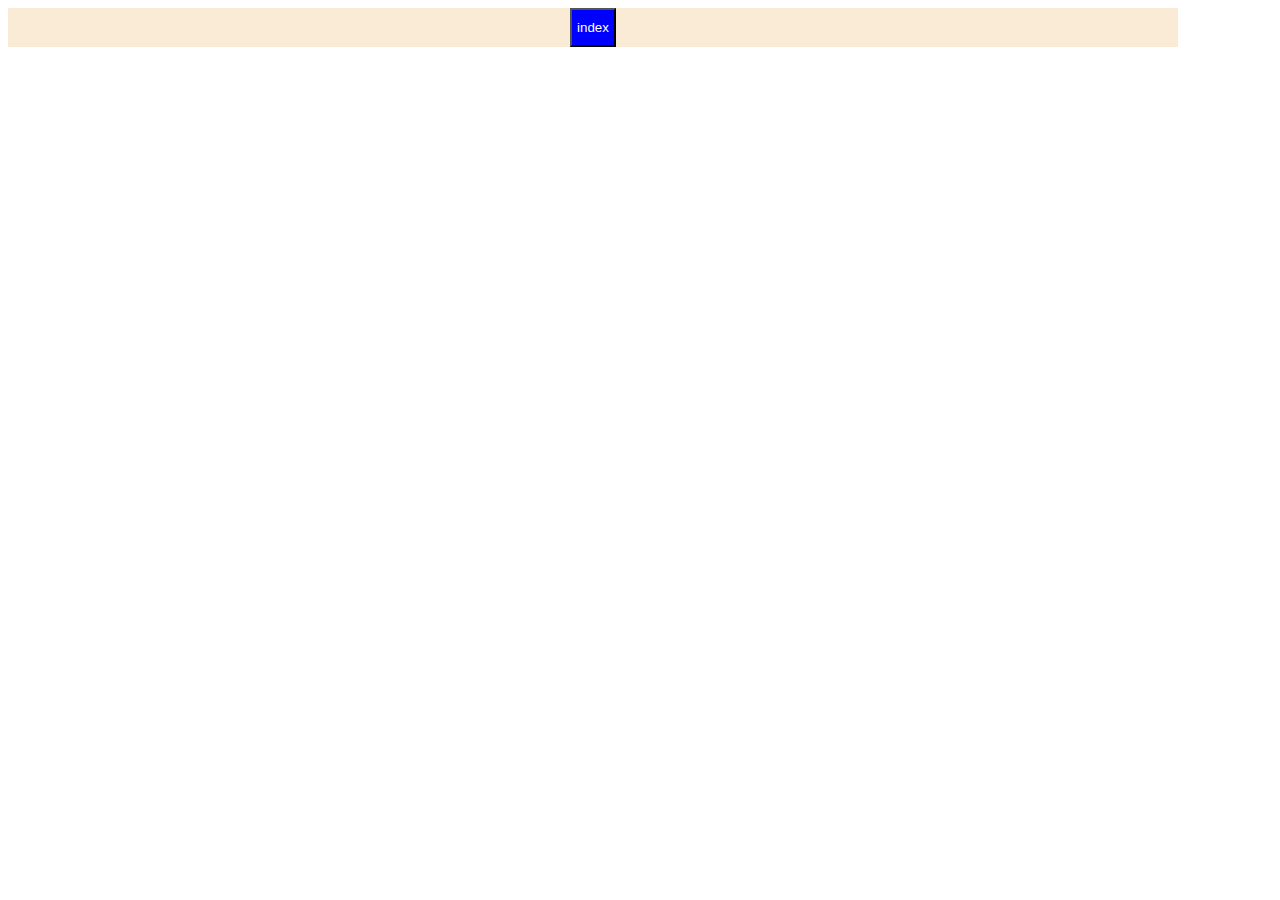
==== timecomponent.html @ 438fb7aa "setting" ====
<!DOCTYPE html>
<html lang="en">
<head>
    <meta charset="UTF-8">
    <meta name="viewport" content="width=device-width, initial-scale=1.0">
    <link rel="stylesheet" href="./css/timecomponent.min.css">
    <title>Timecomponent</title>
</head>
<body>
    <header class="time-header" style="width: 1170px;
    max-width: 100vw;
    background-color: antiquewhite;">
        <div class="timebtn" style="display: flex;
        justify-content: center;">
            <button class="btn-nav" style="padding: 10px 5px;
            background-color: blue;"><a style="text-decoration: none;
                list-style: none;" href="./index.html"><span class="time-title" style="color: #ffff;">index</span></a></button>
        </div>
    </header>
</body>
</html>
---- css/timecomponent.min.css ----
/*# sourceMappingURL=timecomponent.min.css.map */
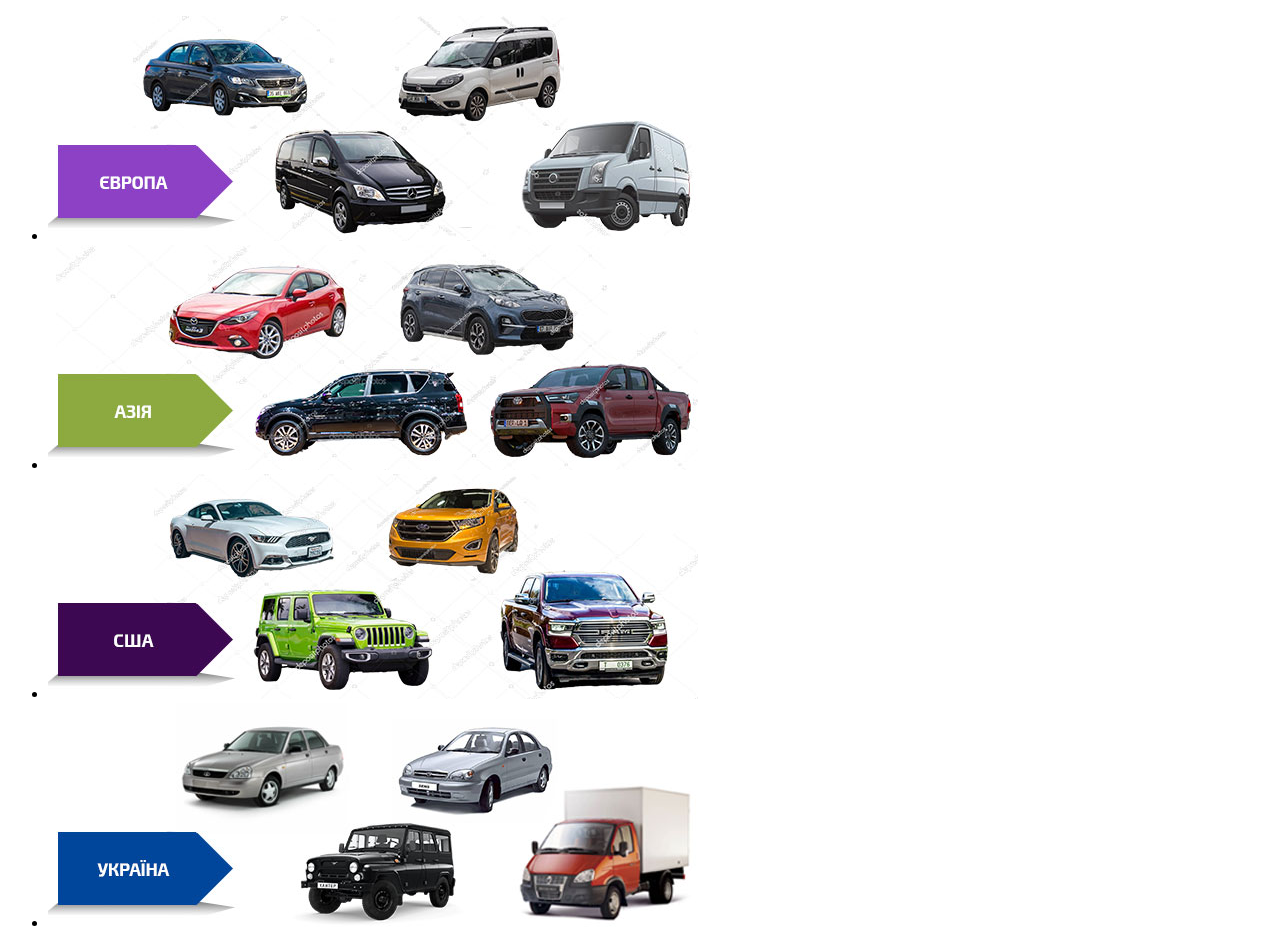
==== commit 3afd7c2a: "commit" ====
--- a/timecomponent.html
+++ b/timecomponent.html
@@ -3,19 +3,21 @@
 <head>
     <meta charset="UTF-8">
     <meta name="viewport" content="width=device-width, initial-scale=1.0">
-    <link rel="stylesheet" href="./css/timecomponent.min.css">
-    <title>Timecomponent</title>
+    <title>Document</title>
 </head>
 <body>
-    <header class="time-header" style="width: 1170px;
-    max-width: 100vw;
-    background-color: antiquewhite;">
-        <div class="timebtn" style="display: flex;
-        justify-content: center;">
-            <button class="btn-nav" style="padding: 10px 5px;
-            background-color: blue;"><a style="text-decoration: none;
-                list-style: none;" href="./index.html"><span class="time-title" style="color: #ffff;">index</span></a></button>
-        </div>
+    <header class="header">
+        <a href="./index.html"></a>
     </header>
+    <main>
+        <ul>
+            <li><a href=""><img src="./img/euro_ua_650x225.jpg" alt=""></a></li>
+            <li><a href=""><img src="./img/asia_ua650x225.jpg" alt=""></a></li>
+            <li><a href=""><img src="./img/usa_ua_c1_650x225_.jpg" alt=""></a></li>
+            <li><a href=""><img src="./img/ukraine_ua_650x225.jpg" alt=""></a></li>
+        </ul>
+
+    </main>
+    
 </body>
 </html>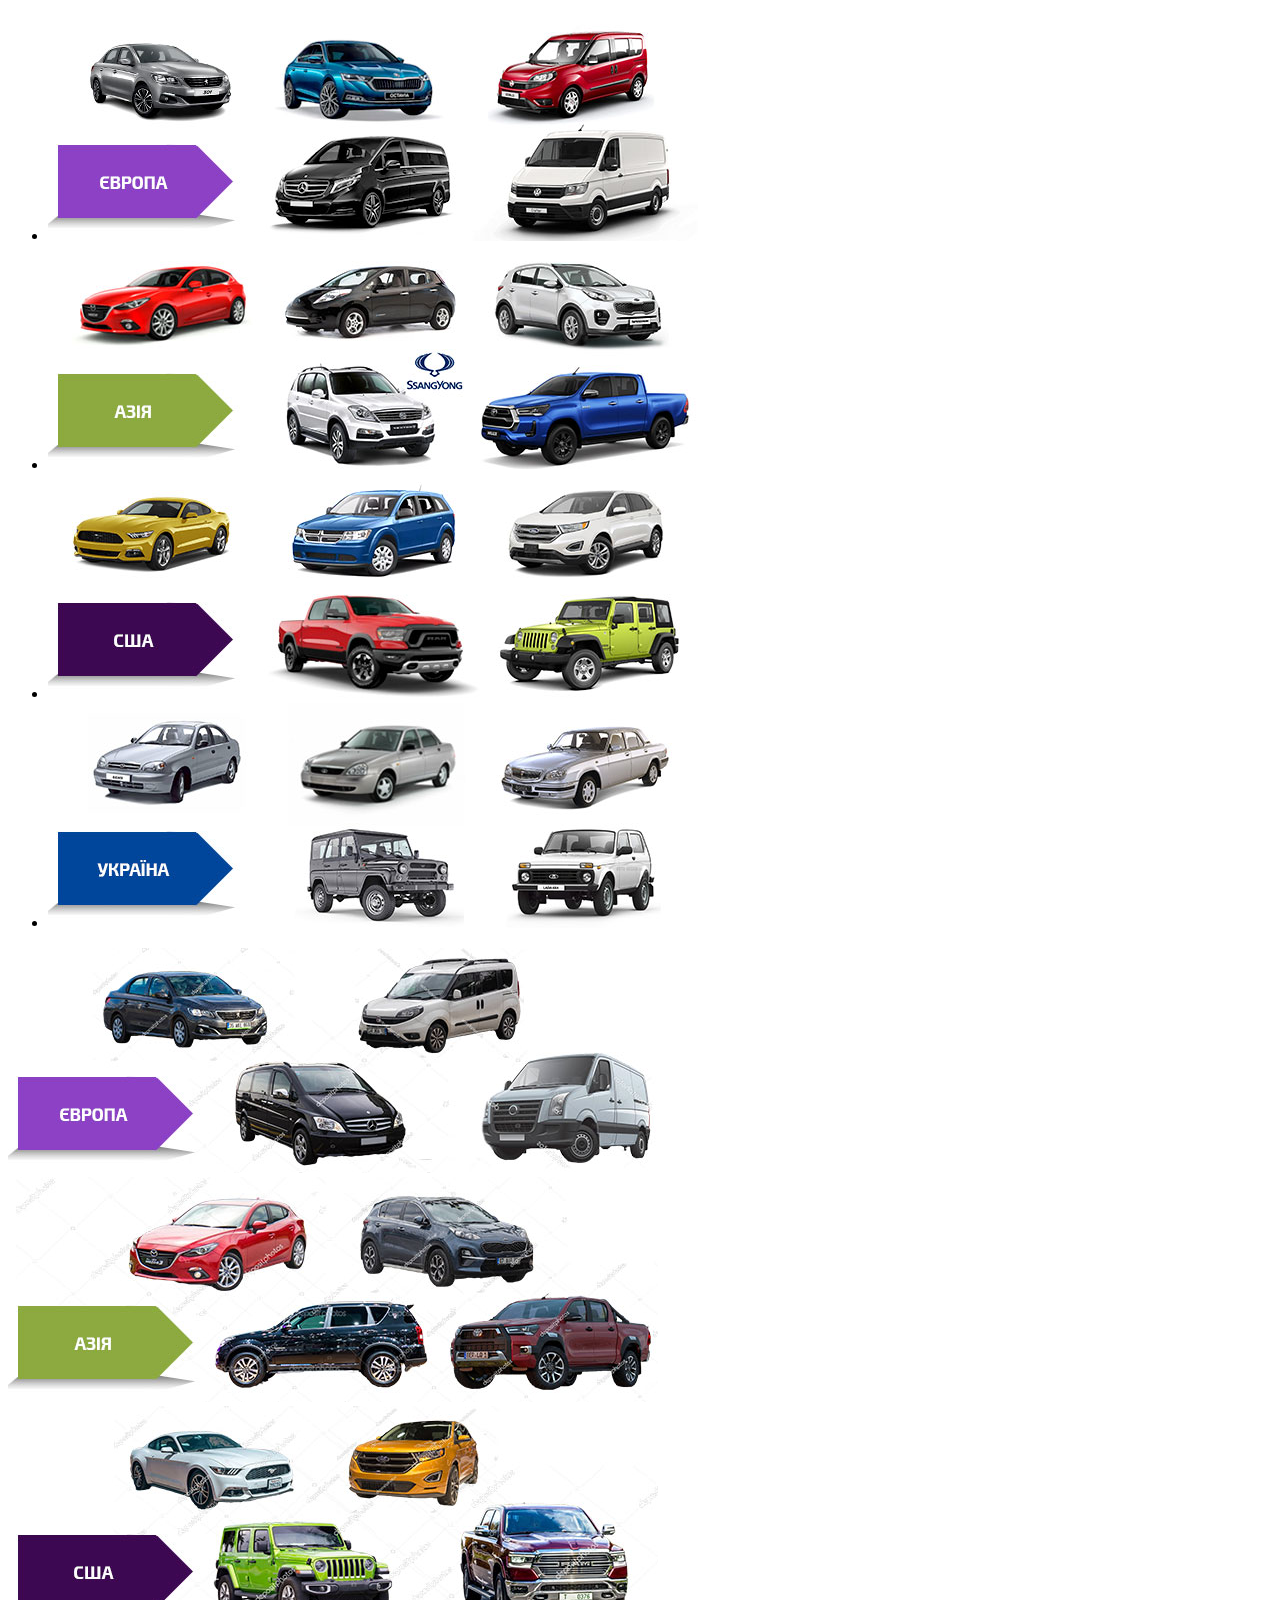
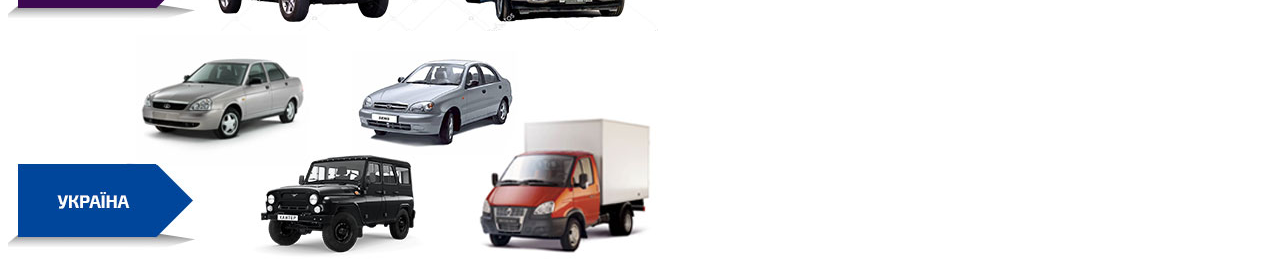
==== commit af358e18: "next commit" ====
--- a/timecomponent.html
+++ b/timecomponent.html
@@ -11,13 +11,27 @@
     </header>
     <main>
         <ul>
-            <li><a href=""><img src="./img/euro_ua_650x225.jpg" alt=""></a></li>
-            <li><a href=""><img src="./img/asia_ua650x225.jpg" alt=""></a></li>
-            <li><a href=""><img src="./img/usa_ua_c1_650x225_.jpg" alt=""></a></li>
-            <li><a href=""><img src="./img/ukraine_ua_650x225.jpg" alt=""></a></li>
+            <li><a href=""><img src="./imgauto/europe-650x225s2.jpg" alt=""></a></li>
+            <li><a href=""><img src="./imgauto/asia650x225s2.jpg" alt=""></a></li>
+            <li><a href=""><img src="./imgauto/usa-650x225s22.jpg" alt=""></a></li>
+            <li><a href=""><img src="./imgauto/ukraine-650x225s2.jpg" alt=""></a></li>
         </ul>
 
-    </main>
-    
+        
+
+        <img style="margin: 0;" src="https://romannorish.github.io/omega_page_work/img/euro_ua_650x225.jpg" alt="">
+        <img style="margin: 0;" src="https://romannorish.github.io/omega_page_work/img/asia_ua650x225.jpg" alt="">
+        <img style="margin: 0;" src="https://romannorish.github.io/omega_page_work/img/usa_ua_c1_650x225_.jpg" alt="">
+        <img style="margin: 0;" src="https://romannorish.github.io/omega_page_work/img/ukraine_ua_650x225.jpg" alt="">
+
+     
+        
+</main>
+
+
+
+
+        
+   
 </body>
 </html>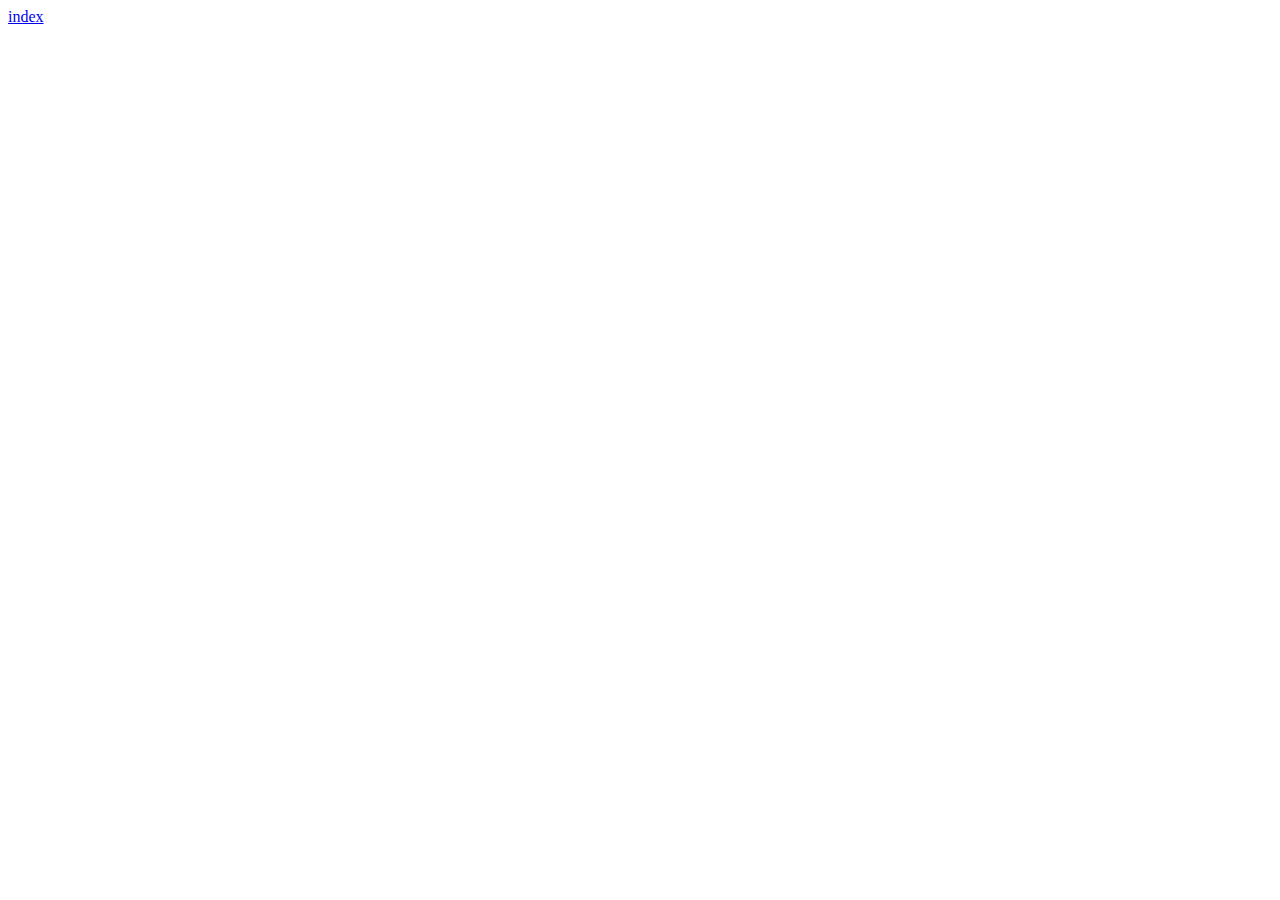
==== commit e2c74022: "servises" ====
--- a/timecomponent.html
+++ b/timecomponent.html
@@ -7,31 +7,14 @@
 </head>
 <body>
     <header class="header">
-        <a href="./index.html"></a>
+        <a href="./index.html">index</a>
     </header>
-    <main>
-        <ul>
-            <li><a href=""><img src="./imgauto/europe-650x225s2.jpg" alt=""></a></li>
-            <li><a href=""><img src="./imgauto/asia650x225s2.jpg" alt=""></a></li>
-            <li><a href=""><img src="./imgauto/usa-650x225s22.jpg" alt=""></a></li>
-            <li><a href=""><img src="./imgauto/ukraine-650x225s2.jpg" alt=""></a></li>
-        </ul>
+    <main>  
+       
+      
+    </main> 
+<footer>
 
-        
-
-        <img style="margin: 0;" src="https://romannorish.github.io/omega_page_work/img/euro_ua_650x225.jpg" alt="">
-        <img style="margin: 0;" src="https://romannorish.github.io/omega_page_work/img/asia_ua650x225.jpg" alt="">
-        <img style="margin: 0;" src="https://romannorish.github.io/omega_page_work/img/usa_ua_c1_650x225_.jpg" alt="">
-        <img style="margin: 0;" src="https://romannorish.github.io/omega_page_work/img/ukraine_ua_650x225.jpg" alt="">
-
-     
-        
-</main>
-
-
-
-
-        
-   
+</footer>
 </body>
 </html>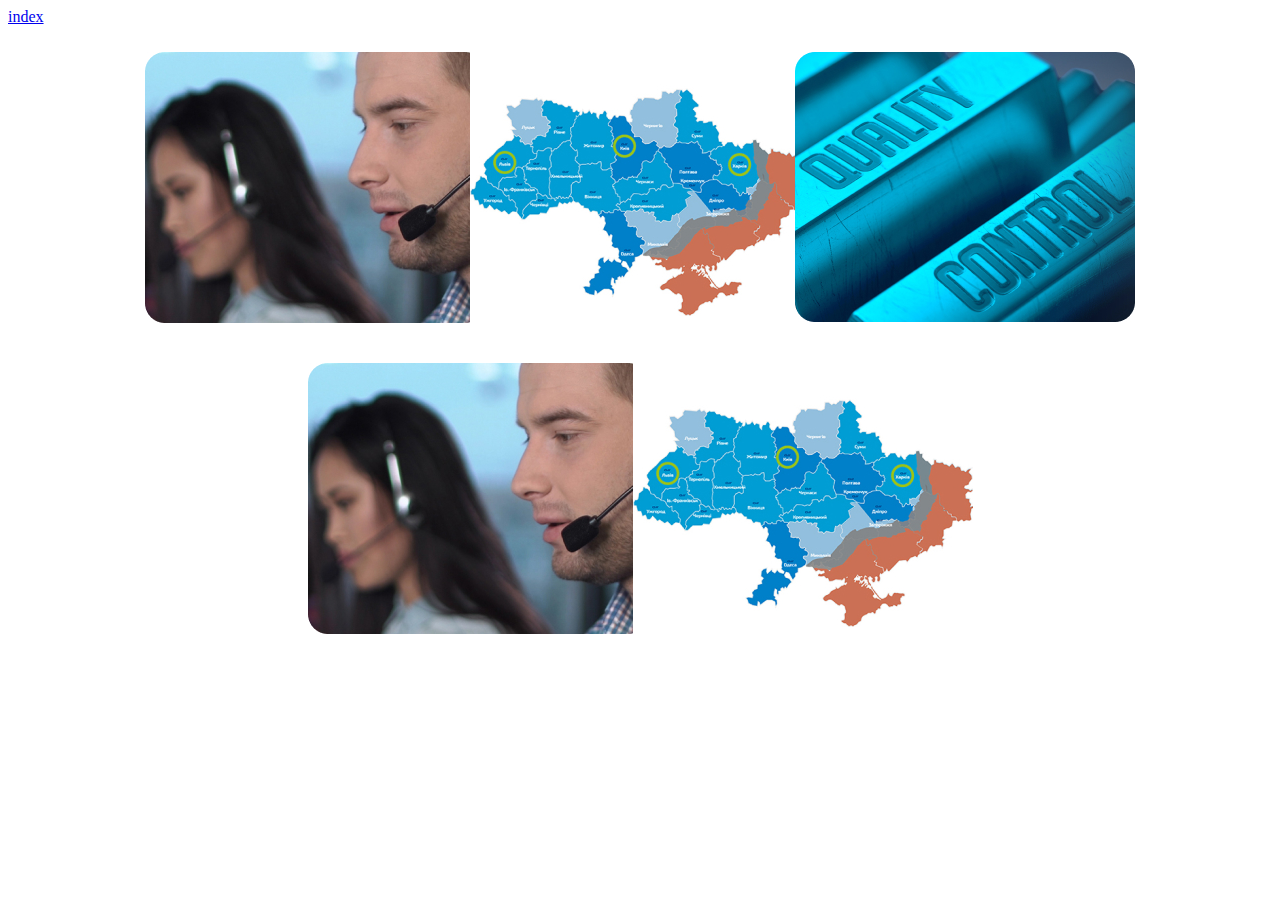
==== commit 9028d074: "comit next" ====
--- a/timecomponent.html
+++ b/timecomponent.html
@@ -3,6 +3,7 @@
 <head>
     <meta charset="UTF-8">
     <meta name="viewport" content="width=device-width, initial-scale=1.0">
+    <link rel="stylesheet" href="./css/timecomponent.min.css">
     <title>Document</title>
 </head>
 <body>
@@ -10,8 +11,53 @@
         <a href="./index.html">index</a>
     </header>
     <main>  
-       
-      
+        <div class="fluids__container">
+            <ul class="fluids__list">
+              <li class="fluids__item">
+                <a class="fluids__link" href="">
+                  <div class="fluids__img__box">
+                    <img src="./img/image_10.jpg" alt="pidbir">
+                  </div>
+                </a>
+              </li>
+              <li class="fluids__item">
+                <a class="fluids__link" href="">
+                  <div class="fluids__img__box">
+                    <img src="./img/image_11.jpg" alt="dostavka">
+                  </div>
+                </a>
+              </li>
+              <li class="fluids__item">
+                <a class="fluids__link" href="">
+                  <div class="fluids__img__box">
+                    <img src="./img/image_12.jpg" alt="waranty">
+                  </div>
+                </a>
+              </li>
+            </ul> 
+          </div>
+          <style>.fluids__container{width:1199px;max-width:100%}.fluids__list{padding:0;display:-webkit-box;display:-ms-flexbox;display:flex;-webkit-box-pack:center;-ms-flex-pack:center;justify-content:center}@media screen and (max-width: 520px){.fluids__list{display:block;max-width:100vw}}.fluids__item{list-style:none;width:310px;height:auto;margin-left:15px}@media screen and (max-width: 520px){.fluids__item{margin-left:0;display:block;-webkit-box-pack:center;-ms-flex-pack:center;justify-content:center;margin-left:auto;margin-right:auto;max-width:100%}}.fluids__img__box{max-width:100%;padding:10px}.fluids__text__box,.fluids__img__box{padding:10px}.fluids__text__box:hover,.fluids__text__box:focus,.fluids__img__box:hover,.fluids__img__box:focus{-webkit-transform:scale(1.03);transform:scale(1.03);-webkit-transition:all .3s ease;transition:all .3s ease}.fluids__title__box{text-align:center;color:#002f87}.fluids__text{text-align:center;margin-top:10px;color:#000;font-size:8px}.fluids__link{text-decoration:none}/*# sourceMappingURL=timecomponent.min.css.map */</style>
+
+          <div class="oils__container">
+            <ul class="oils__list">
+              <li class="oils__item">
+                <a class="oils__link" href="">
+                  <div class="oils__img__box">
+                    <img src="./img/image_10.jpg" alt="pidbir">
+                  </div>
+                </a>
+              </li>
+              <li class="oils__item">
+                <a class="oils__link" href="">
+                  <div class="oils__img__box">
+                    <img src="./img/image_11.jpg" alt="dostavka">
+                  </div>
+                </a>
+              </li>
+            </ul> 
+          </div>
+          <style>.oils__container{width:1199px;max-width:100%}.oils__list{padding:0;display:-webkit-box;display:-ms-flexbox;display:flex;-webkit-box-pack:center;-ms-flex-pack:center;justify-content:center}@media screen and (max-width: 520px){.oils__list{display:block;max-width:100vw}}.oils__item{list-style:none;width:310px;height:auto;margin-left:15px}@media screen and (max-width: 520px){.oils__item{margin-left:0;display:block;-webkit-box-pack:center;-ms-flex-pack:center;justify-content:center;margin-left:auto;margin-right:auto;max-width:100%}}.oils__img__box{max-width:100%;padding:10px}.oils__text__box,.oils__img__box{padding:10px}.oils__text__box:hover,.oils__text__box:focus,.oils__img__box:hover,.oils__img__box:focus{-webkit-transform:scale(1.03);transform:scale(1.03);-webkit-transition:all .3s ease;transition:all .3s ease}.oils__title__box{text-align:center;color:#002f87}.oils__text{text-align:center;margin-top:10px;color:#000;font-size:8px}.oils__link{text-decoration:none}/*# sourceMappingURL=timecomponent.min.css.map */</style>
+          
     </main> 
 <footer>
 
--- a/css/timecomponent.min.css
+++ b/css/timecomponent.min.css
@@ -0,0 +1 @@
+.fluids__container{width:1199px;max-width:100%}.fluids__list{padding:0;display:-webkit-box;display:-ms-flexbox;display:flex;-webkit-box-pack:center;-ms-flex-pack:center;justify-content:center}@media screen and (max-width: 520px){.fluids__list{display:block;max-width:100vw}}.fluids__item{list-style:none;width:310px;height:auto;margin-left:15px}@media screen and (max-width: 520px){.fluids__item{margin-left:0;display:block;-webkit-box-pack:center;-ms-flex-pack:center;justify-content:center;margin-left:auto;margin-right:auto;max-width:100%}}.fluids__img__box{max-width:100%;padding:10px}.fluids__text__box,.fluids__img__box{padding:10px}.fluids__text__box:hover,.fluids__text__box:focus,.fluids__img__box:hover,.fluids__img__box:focus{-webkit-transform:scale(1.03);transform:scale(1.03);-webkit-transition:all .3s ease;transition:all .3s ease}.fluids__title__box{text-align:center;color:#002f87}.fluids__text{text-align:center;margin-top:10px;color:#000;font-size:8px}.fluids__link{text-decoration:none}.oils__container{width:1199px;max-width:100%}.oils__list{padding:0;display:-webkit-box;display:-ms-flexbox;display:flex;-webkit-box-pack:center;-ms-flex-pack:center;justify-content:center}@media screen and (max-width: 520px){.oils__list{display:block;max-width:100vw}}.oils__item{list-style:none;width:310px;height:auto;margin-left:15px}@media screen and (max-width: 520px){.oils__item{margin-left:0;display:block;-webkit-box-pack:center;-ms-flex-pack:center;justify-content:center;margin-left:auto;margin-right:auto;max-width:100%}}.oils__img__box{max-width:100%;padding:10px}.oils__text__box,.oils__img__box{padding:10px}.oils__text__box:hover,.oils__text__box:focus,.oils__img__box:hover,.oils__img__box:focus{-webkit-transform:scale(1.03);transform:scale(1.03);-webkit-transition:all .3s ease;transition:all .3s ease}.oils__title__box{text-align:center;color:#002f87}.oils__text{text-align:center;margin-top:10px;color:#000;font-size:8px}.oils__link{text-decoration:none}/*# sourceMappingURL=timecomponent.min.css.map */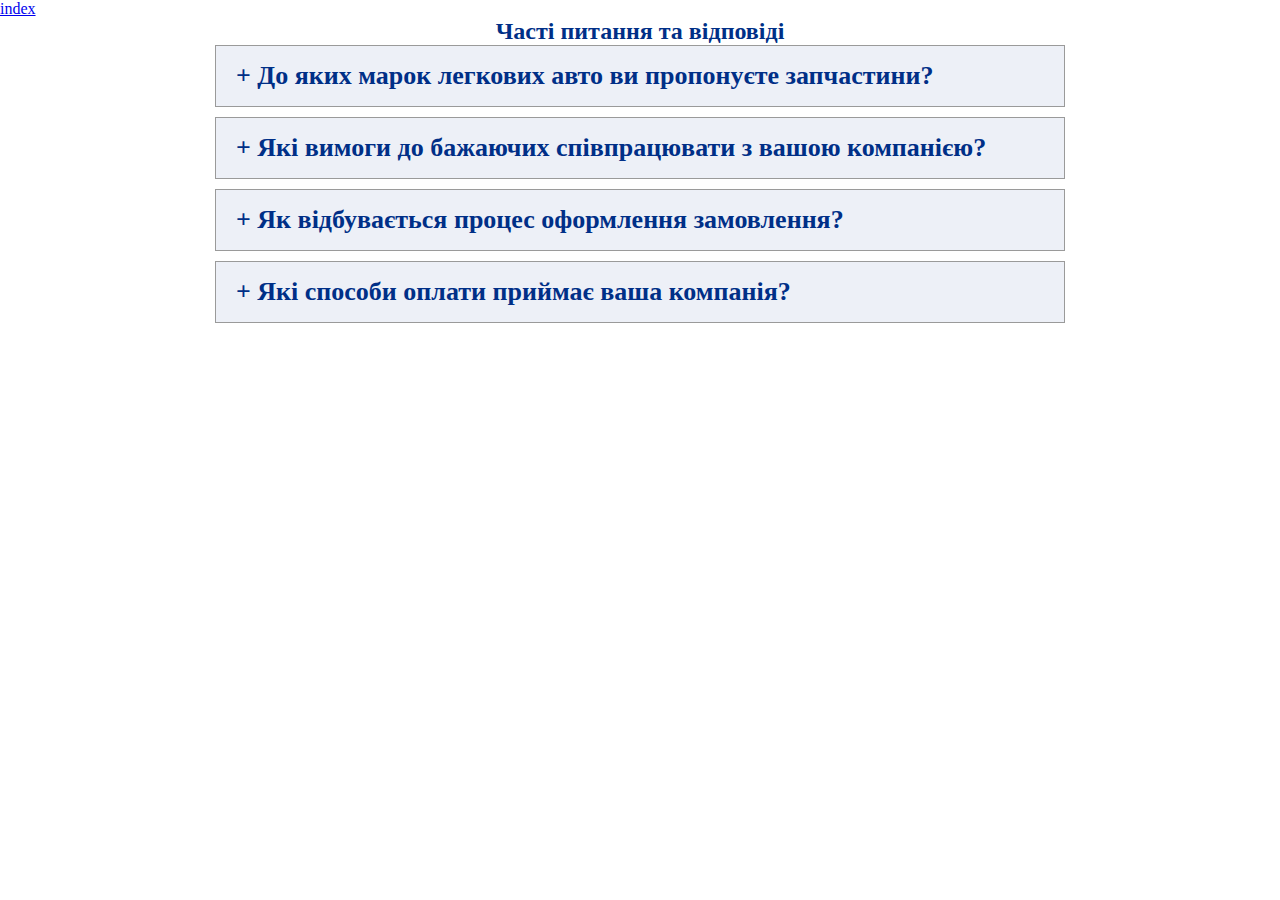
==== commit 49bfbb44: "content" ====
--- a/timecomponent.html
+++ b/timecomponent.html
@@ -11,53 +11,193 @@
         <a href="./index.html">index</a>
     </header>
     <main>  
-        <div class="fluids__container">
-            <ul class="fluids__list">
-              <li class="fluids__item">
-                <a class="fluids__link" href="">
-                  <div class="fluids__img__box">
-                    <img src="./img/image_10.jpg" alt="pidbir">
-                  </div>
-                </a>
-              </li>
-              <li class="fluids__item">
-                <a class="fluids__link" href="">
-                  <div class="fluids__img__box">
-                    <img src="./img/image_11.jpg" alt="dostavka">
-                  </div>
-                </a>
-              </li>
-              <li class="fluids__item">
-                <a class="fluids__link" href="">
-                  <div class="fluids__img__box">
-                    <img src="./img/image_12.jpg" alt="waranty">
-                  </div>
-                </a>
-              </li>
-            </ul> 
-          </div>
-          <style>.fluids__container{width:1199px;max-width:100%}.fluids__list{padding:0;display:-webkit-box;display:-ms-flexbox;display:flex;-webkit-box-pack:center;-ms-flex-pack:center;justify-content:center}@media screen and (max-width: 520px){.fluids__list{display:block;max-width:100vw}}.fluids__item{list-style:none;width:310px;height:auto;margin-left:15px}@media screen and (max-width: 520px){.fluids__item{margin-left:0;display:block;-webkit-box-pack:center;-ms-flex-pack:center;justify-content:center;margin-left:auto;margin-right:auto;max-width:100%}}.fluids__img__box{max-width:100%;padding:10px}.fluids__text__box,.fluids__img__box{padding:10px}.fluids__text__box:hover,.fluids__text__box:focus,.fluids__img__box:hover,.fluids__img__box:focus{-webkit-transform:scale(1.03);transform:scale(1.03);-webkit-transition:all .3s ease;transition:all .3s ease}.fluids__title__box{text-align:center;color:#002f87}.fluids__text{text-align:center;margin-top:10px;color:#000;font-size:8px}.fluids__link{text-decoration:none}/*# sourceMappingURL=timecomponent.min.css.map */</style>
-
-          <div class="oils__container">
-            <ul class="oils__list">
-              <li class="oils__item">
-                <a class="oils__link" href="">
-                  <div class="oils__img__box">
-                    <img src="./img/image_10.jpg" alt="pidbir">
-                  </div>
-                </a>
-              </li>
-              <li class="oils__item">
-                <a class="oils__link" href="">
-                  <div class="oils__img__box">
-                    <img src="./img/image_11.jpg" alt="dostavka">
-                  </div>
-                </a>
-              </li>
-            </ul> 
-          </div>
-          <style>.oils__container{width:1199px;max-width:100%}.oils__list{padding:0;display:-webkit-box;display:-ms-flexbox;display:flex;-webkit-box-pack:center;-ms-flex-pack:center;justify-content:center}@media screen and (max-width: 520px){.oils__list{display:block;max-width:100vw}}.oils__item{list-style:none;width:310px;height:auto;margin-left:15px}@media screen and (max-width: 520px){.oils__item{margin-left:0;display:block;-webkit-box-pack:center;-ms-flex-pack:center;justify-content:center;margin-left:auto;margin-right:auto;max-width:100%}}.oils__img__box{max-width:100%;padding:10px}.oils__text__box,.oils__img__box{padding:10px}.oils__text__box:hover,.oils__text__box:focus,.oils__img__box:hover,.oils__img__box:focus{-webkit-transform:scale(1.03);transform:scale(1.03);-webkit-transition:all .3s ease;transition:all .3s ease}.oils__title__box{text-align:center;color:#002f87}.oils__text{text-align:center;margin-top:10px;color:#000;font-size:8px}.oils__link{text-decoration:none}/*# sourceMappingURL=timecomponent.min.css.map */</style>
+
+      <h2 style="font-size: 24px; text-align: center; color: #002F87;">Часті питання та відповіді</h2>
+
+       <!-- popap -->
+       <div class="content_details">
+        <details class="details">
+          <summary class="summary_ask">До яких марок легкових авто ви пропонуєте запчастини?</summary>
+          <p class="response">Як дилер автозапчастин в Україні, ми маємо максимально широкий асортимент — в каталозі представлені запчастини до всіх популярних марок легкових авто.</p>
+        </details>
+        <details class="details">
+          <summary class="summary_ask">Які вимоги до бажаючих співпрацювати з вашою компанією?</summary>
+          <p class="response">Стати партнером “Омега” можуть авто магазини, СТО, різноманітні авто підприємства. Ми не співпрацюємо з роздрібними покупцями.</p>
+        </details>
+        <details class="details">
+          <summary class="summary_ask">Як відбувається процес оформлення замовлення?</summary>
+          <p class="response">Замовити автозапчастини можна на сайті, в мобільному додатку чи за номерами телефонів, вказаних на сайті.</p>
+        </details>
+        <details class="details">
+          <summary class="summary_ask">Які способи оплати приймає ваша компанія?</summary>
+          <p class="response">Для зручності клієнтів, “Омега” приймає всі можливі варіанти платежів (від готівкових до безготівкових) — ви зможете підібрати найбільш зручний для себе.</p>
+        </details>
+       </div>
+        
+
+        <style>
+          *{
+            margin: 0;
+          }
+          .content_details{
+            max-width: 850px;
+            padding-left: 10px;
+            padding-right: 10px;
+            margin-left: auto;
+            margin-right: auto;
+          }
           
+          details {
+            background-color: #edf0f7;
+            margin-bottom: 10px;
+          }
+          @media (min-width:768px) {
+          details:hover,
+          details:focus{
+            background-color: #d6e2f8;
+          }
+          }
+          
+          
+          details[open] .response{
+            background-color: #ffffff;
+          }
+        .details{
+          max-width: 850px;
+          border: 1px solid rgb(154, 154, 154);
+          margin-left: auto;
+          margin-right: auto;
+        }
+        .summary_ask{
+          color: #002F87;
+          font-weight: 600;
+          font-size: 26px;
+        }
+        .summary_ask ,.response{
+          cursor: pointer;
+          text-align: left;
+          padding: 15px 20px;
+        }
+        .summary_ask::marker{
+          content: '+ ';
+          color: #002F87;
+        }
+        details[open] .summary_ask::marker {
+          content: '- ';
+        }
+        .details p {
+          margin: 0;
+        }
+        </style>
+
+
+
+        <!-- <h2 style="font-size: 24px; text-align: center;color: #333; margin-left: auto; margin-right: auto;">Компанія «Омега» національний дистриб'ютор 
+          компонентів до сільгосптехніки
+         </h2>
+         <style>
+          .title_selhoz{
+            text-align: center;
+            font-size: 24px;
+          }
+         </style>
+         <strong></strong> -->
+      <!-- title descr 1  -->
+    
+
+
+
+
+
+      
+
+      <!-- title descr 2  -->
+
+      <!-- <div class="selhoz-descr-our">
+      <p class="descr-our">
+        Якщо ви шукаєте запчастини для с/г техніки від постачальника для власних потреб чи на продаж, ми 
+гарантуємо максимально комфортні та зручні умови для замовників зі всієї України. Щоб купити 
+запчастини до сільськогосподарської техніки гуртом, ви можете скористатися зручним для себе 
+способом: оформити замовлення на сайті, зателефонувати нашим або ж приїхати до одного з наших 
+представництв, котрі є у кожному регіоні.
+      </p>
+      <p class="descr-our-bot">
+        Станом на січень 2023 року для вас працювало понад 2300 співробітників компанії «Омега». Завдяки 
+цьому досягається максимально оперативне оброблення замовлень. Наприклад, розрахунки свідчать, 
+що наші спеціалісти відвантажують близько 1500 замовлень щогодини.
+      </p>
+      </div>
+
+
+   title descr 3  -->
+    <!-- <div class="descr_selhoz_omega">
+      <h2 class="title_selhoz_omega" style="text-align: center;">“Омега” — нідійний український дистриб’ютор запчастин до сільгосптехніки</h2>
+      <p class="text_selhoz_omega">
+        Ми пропонуємо деталі для с/г техніки оптом — саме на такому напрямку роботи сконцентрована 
+діяльність компанії. Завдяки цьому, ви можете розраховувати на зручний сервіс, починаючи від 
+мобільної версії сайту, і закінчуючи професійними менеджерами, а також максимально швидкою 
+доставкою деталей та компонентів. В автопарку компанії є понад 120 авто, котрі використовуються 
+для щоденної доставки товару. Якщо ви шукаєте надійного постачальника запчастин до 
+сільгосптехніки — запрошуємо до співпраці.
+      </p>
+    </div> --> 
+
+       <!-- <div class="auto_description">
+        <p>
+          Переважна більшість автовласників та компаній, котрі спеціалізуються на ремонті чи обслуговуванні автомобілів, добре усвідомлюють: якісні <strong>запчастини до легкової техніки</strong> — гостра необхідність. Наша компанія співпрацює з тисячами автомагазинів, СТО та підприємствами різної форми власності у питанні поставок запчастин для легкової автомобільної техніки. Завдяки професійному підходу до роботи та наявності повного каталогу деталей для більшості моделей авто — ви можете розраховувати на вигідну співпрацю.
+        </p>  
+        <p>
+          Напрямком діяльності компанії «Омега» є не окремі автовласники, а компанії, автомагазини та СТО. Так, ми розробили максимально вигідні умови та зручний алгоритм для співпраці з гуртовими клієнтами. Наприклад, кожен наш клієнт має персонального менеджера, котрий готовий відповісти на всі питання, допомогти швидко оформити замовлення та оперативно вирішувати будь-які питання. Якщо вам потрібні <strong>запчастини до легкових автомобілів в Україні гуртом</strong>, ми пропонуємо:
+        </p>
+        <ul class="list_auto">
+          <li><strong>широкий асортимент</strong></li>
+          <li><strong>склади по  всій Україні, що робить логістику максимально зручною</strong></li>
+          <li><strong>унікальний сервіс доставки «сьогодні-на-сьогодні»</strong></li>
+        </ul>
+      </div>
+    <style>
+      .auto_description p {
+        text-indent: 20px;
+      }
+    </style> -->
+
+
+    <!-- <div class="content_our_avto">
+      <p>Ми пропонуємо <strong>запчастини до легкових авто гуртом</strong> до більшості марок автомобілів, котрі сьогодні популярні в Україні. Завдяки тому, що компанія «Омега» — це офіційний національний <strong>постачальник запчастини до легкової техніки</strong>, ви можете бути повністю впевненими у зручності співпраці з нами. Ми пропонуємо:
+        </p>
+        <ol>
+          <li>Підбір деталей за VIN кодом.</li>
+          <li>Бездоганно відточені умови та процес співпраці.</li>
+          <li>Постійну наявність на складах: запчастини,<a href="https://omega.page/aims/shini">шини</a>, <a href="https://omega.page/aims/accums">акумулятори</a>, <a href="https://omega.page/aims/tech_veshes">технічні рідини та мастила</a></li>
+        </ol>
+        <p>
+          Окремої уваги заслуговує вартість автомобільних запчастин з нашого каталогу при гуртових замовленнях. Щоб робота з продажу автозапчастин для легкової техніки була для вас максимально вигідною та виправдовувала себе, необхідно знайти баланс між відмінною якістю та доступними цінами. Ми постійно моніторимо ринкову <strong>вартість запчастин до легкових авто</strong> та пропонуємо максимально вигідні <strong>оптові ціни на авто деталі.</strong> Ви можете розраховувати на те, що співпраця з нашою компанією стане запорукою вашої бездоганної репутації перед клієнтами чи покупцями.
+        </p>
+        <style>
+          .content_our_avto p {
+            text-indent: 50px;
+          }
+          .content_our_avto a {
+            text-decoration: none;
+            color: #00008B;
+            font-weight: 600;
+          }
+        </style>
+    </div> -->
+<!-- 
+    <div class="content_aurto">
+      <p style="margin-bottom: 20px;">Як національний дистриб'ютор запчастин до іномарок та вітчизняних марок автомобілів, ми прагнемо 
+        створити максимально зручний сервіс роботи для кожного свого клієнта. Співпраця з «Омега» 
+        починається від вашого контакту з менеджером, котрий в подальшому особисто буде супроводжувати 
+        вас. Кожен наш клієнт може розраховувати на індивідуальний підхід та швидке вирішення будь-яких 
+        питань, котрі можуть виникнути в робочому процесі.</p>
+      <p>Кожне оформлене замовлення на запчастини до легкових автомобілів виконується у максимально 
+        стислі терміни. Запорукою цьому служить розгалужена система складів, розподільчих та шинних 
+        центрів. В кожному регіоні країни є склад компанії, крім того, ми маємо 3 регіональні центри — у 
+        Харкові, Києві та Львові. Таким чином, наша компанія зробила все, щоб ви могли розраховувати на 
+        наявність та швидку доставку запчастин для легкових авто.</p>
+    </div> -->
+        
     </main> 
 <footer>
 
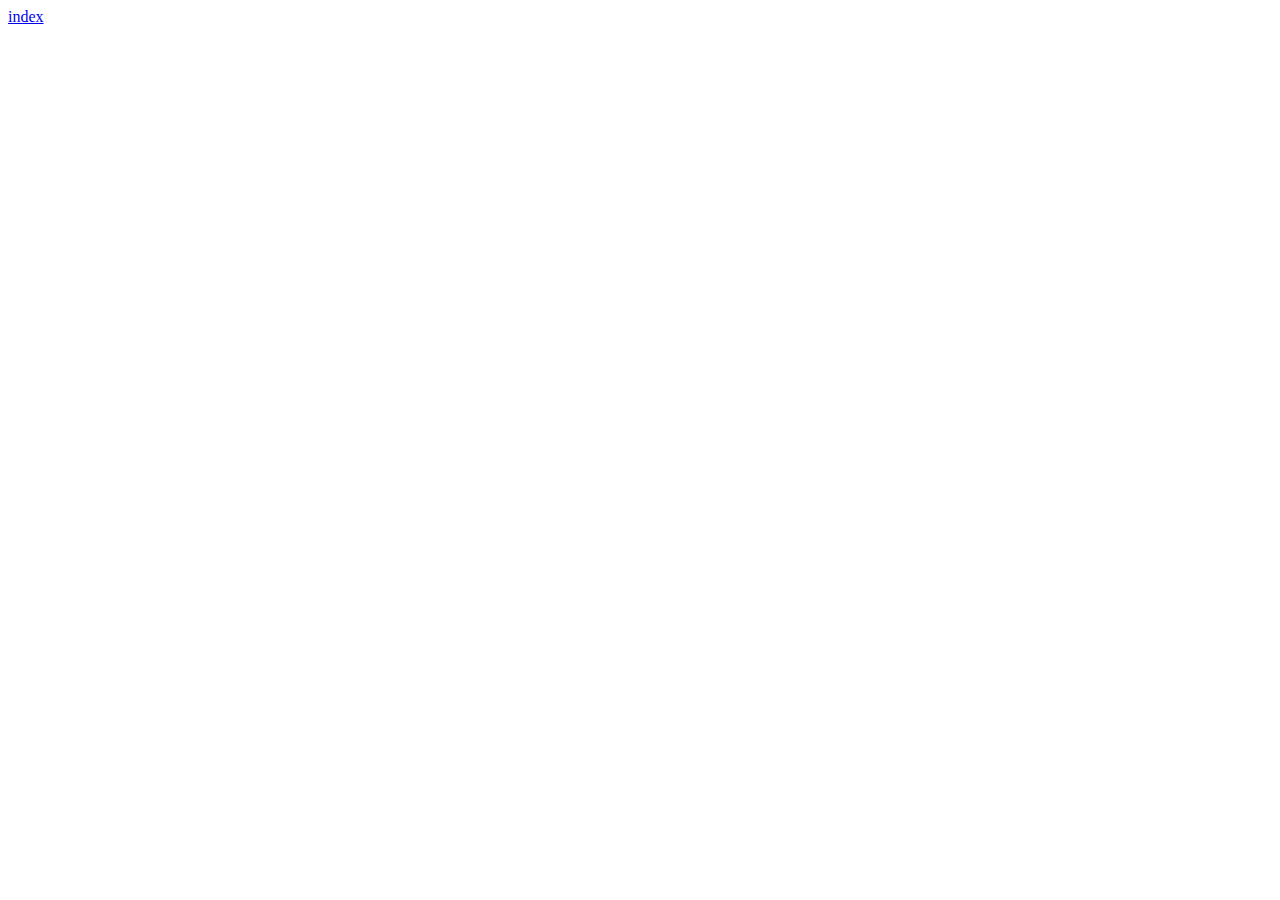
==== commit 9f4624c0: "update omega" ====
--- a/timecomponent.html
+++ b/timecomponent.html
@@ -10,12 +10,304 @@
     <header class="header">
         <a href="./index.html">index</a>
     </header>
-    <main>  
-
-      <h2 style="font-size: 24px; text-align: center; color: #002F87;">Часті питання та відповіді</h2>
+    <main> 
+      <strong></strong>
+
+      <!-- <div class="cont_vantage">
+        <h2 class="cont_vantage_title">“Омега”: надійний постачальник запчастин до вантажної техніки</h2>
+        <p>Якщо вам потрібний перевірений постачальник запчастин до грузових машин, співпраця з нашою 
+          компанією гарантує максимум комфорту та вигоди. Починаючи від цін та зручності замовлення і 
+          закінчуючи доставкою, ви можете розраховувати на супровід менеджера. Крім того, ми маємо 
+          власний автопарк, на якому виконуємо гуртові поставки запчастин до вантажних автомобілів по всій 
+          підконтрольній території України. Співпраця з “Омега” гарантує:</p>
+        <ul class="cont_vantage_list">
+          <li>великий вибір</li>
+          <li>відмінну якість</li>
+          <li>зручний сервіс</li>
+          <li>швидку доставку</li>
+        </ul>
+
+      </div>
+      <style>.cont_vantage {
+        max-width: 1026px;
+        margin-left: auto;
+        margin-right: auto;
+      }
+      .cont_vantage p {
+        margin-top: 15px;
+        font-size: 24px;
+      }
+      .cont_vantage_title {
+        text-align: center;
+        font-size: 36px;
+      }
+
+      .cont_vantage_list li {
+        font-size: 24px;
+      }
+
+      </style> -->
+
+
+      <!-- <div class="vantage_cont">
+        <p>Через воєнні дії, в Україні припинилося авіасполучення — сьогодні вантажі доставляються в країну та йдуть на експорт лише залізничним та автомобільним транспортом. Така ситуація вплинула на збільшення попиту на вантажні автозапчастини. Ми пропонуємо замовити <strong>деталі до вантажних авто гуртом</strong>, завдяки чому ви зможете повністю задовольнити потреби власного підприємства чи своїх клієнтів. Ось лише деякі з переваг співпраці з “Омега”:</p>
+        <ol class="vantage_cont_list">
+          <li>Досвід. Завдяки тому, що на ринку запчастин до вантажного транспорту ми працюємо більше 30 років, фахівці компанії здобули безцінний досвід та налагодили бездоганну співпрацю безпосередньо з виробниками та світовими постачальниками.</li>
+          <li>Сервіс. Для замовлення ви можете використати мобільний додаток, оформити заявку на сайті чи за 
+            телефоном. Для зручності, ми маємо три розподільчі центри — у Львові, Києві та Харкові, а в кожному 
+            регіоні — регіональні склади.</li>
+            <li>Гарантія. Ми ретельно слідкуємо за якістю запчастин, а в разі виявлення браку — гарантуємо легке 
+              повернення чи швидкий обмін.</li>
+        </ol>
+      </div>
+      <style>.vantage_cont {
+        max-width: 1026px;
+        margin-left: auto;
+        margin-right: auto;
+      }
+      .vantage_cont p {
+        font-size: 18px;
+      }
+      .vantage_cont_list li {
+        font-size: 18px;
+      }
+        
+      </style> -->
+
+
+      <!-- <div class="vantage_content">
+        <p>Якісні запчастини до вантажної техніки — необхідна умова для надійної роботи та відмінної 
+          експлуатації. Компанія “Омега” пропонує підібрати та замовити оригінальні якісні запчастини до 
+          вантажівок за максимально приємними гуртовими цінами. На ринку України ми працюємо з 1990 
+          року, за цей час здобули бездоганну репутацію серед тисяч клієнтів. Компанія не співпрацює з 
+          кінцевими автовласниками: як постачальник запчастин до вантажної техніки ми запрошуємо до 
+          співпраці точки роздрібного продажу, СТО, автопарки та підприємства. Процес співпраці, оформлення 
+          замовлень та доставки деталей до вантажівок максимально адаптований під вимоги та потреби 
+          оптових замовників.</p>
+
+        <p>На сьогоднішній день тисячі компаній та підприємств на власному досвіді переконалися, що “Омега” 
+заслуговує на довіру. Сегмент запчастин саме до вантажного транспорту займає досить велику частку 
+нашої роботи — це близько 47% напрямку діяльності компанії. Завдяки цьому, ми здобули безцінний 
+досвід та бездоганну репутацію — ви можете бути повністю впевненими, що “Омега” стане вашим 
+надійним партнером.</p>
+      </div>
+      <style>
+        .vantage_content{
+          max-width: 1026px;
+          margin-left: auto;
+          margin-right: auto;
+        }
+        .vantage_content p {
+          font-size: 24px;
+        }
+
+      </style> -->
+
+      <!-- <div class="cont_text_home" >
+        <h2 class="text_home_title">Співпраця з «Омега»: зручно, вигідно, надійно</h2>
+        <p>Обравши нашу компанію, ви можете бути впевненими, що ми гарантуємо одні з кращих умов 
+          співпраці на ринку дистрибуції автозапчастин. Ось лише кілька переваг співпраці з «Омега»:
+          Великий асортимент автозапчастин — знайдеться все необхідне:</p>
+          <ol class="text_home_list">
+            <li>Великий асортимент автозапчастин — знайдеться все необхідне</li>
+            <li>Оптові склади запчастин — гарантуємо максимально швидку доставку, маємо унікальний сервіс 
+              доставки товару «сьогодні-на-сьогодні»</li>
+            <li>Власний інтернет-магазин ДОК автозапчастин</li>
+            <li>Найвигідніші ціни для гуртових клієнтів</li>
+            <li>Зручна співпраця завдяки великій кількості унікальних сервісів, послуг та програмних рішень.</li>
+          </ol>
+      </div>
+      <style>.cont_text_home {
+        max-width: 1026px;
+        margin-left: auto;
+        margin-right: auto;
+      }
+      .text_home_title{
+        font-size: 36px;
+        text-align: center;
+      }
+      .cont_text_home p{
+        font-size: 24px;
+      }
+      .text_home_list li {
+        font-size: 24px;
+      }
+
+      </style> -->
+      <!-- <div class="cont_distribution">
+        <h2 class="cont_distribution_title">Офіційний дистриб’ютор автозапчастин — запорука якості</h2>
+        <p>Якщо ви шукаєте якісні автокомпоненти, постачальник повинен бути надійним та перевіреним — саме 
+          таким критеріям повністю відповідає компанія «Омега». На ринку України, як постачальник 
+          автозапчастин, ми працюємо з 1990 року — за цей час увійшли до рейтингу ТОП постачальники 
+          автозапчастин та зайняли серед вітчизняних компаній лідируючі позиції.</p>
+        <p>Довіра клієнтів та замовників — переконливий аргумент на користь того, що наша компанія дійсно 
+          надійний постачальник запчастин. Особливо сьогодні оптові постачальники автозапчастин 
+          користуються популярністю серед багатьох замовників. Співпраця з нашою компанією максимально 
+          прозора та вигідна, ви завжди можете знайти та замовити саме ті автодеталі, котрі вам необхідні. А 
+          власні гуртові склади запчастин в Україні гарантують максимально швидку доставку до будь-якого 
+          населеного пункту.</p>
+        <div class="cont_distribution_flex">
+          <img src="https://omega.page/img/data/parts_auto.jpg" alt="" >
+          <ul class="distribution_flex_list">
+            <h4>З нами співпрацюють:</h4>
+            <li>перевізник</li>
+            <li>агро підприємства</li>
+            <li>виробничі підприємства</li>
+            <li>автомагазини</li>
+            <li>СТО</li>
+          </ul>
+      </div>
+      <p style="margin-top: 15px;">Ми працюємо офіційно та маємо на кожну з запчастин всі необхідні документи і сертифікати. Завдяки цьому, ви можете бути повністю впевненими у бездоганній якості та професіоналізмі, що служить запорукою вашої відмінної репутації перед кінцевим клієнтом. Співпрацюючи з нами, ви будете мати персонального кваліфікованого менеджера, котрий допоможе швидко оформлювати замовлення та вирішувати всі поточні питання.</p>
+        </div>
+      </div>
+
+      <style>.cont_distribution {
+        max-width: 1026px;
+        margin-left: auto;
+        margin-right: auto;
+      }
+      .cont_distribution_title {
+        font-size: 36px;
+        text-align: center;
+      }
+      .cont_distribution_flex {
+        display: flex;
+        flex-wrap: nowrap;
+      }
+
+      .cont_distribution_flex img {
+        max-width: 100%;
+        width: 400px;
+        border-radius: 20px;
+      }
+      .distribution_flex_list li {
+        font-size: 24px;
+      }
+      .distribution_flex_list {
+        margin-left: 30px;
+      }
+      @media (max-width: 768px) {
+        .cont_distribution_flex {
+        display: block;
+      }
+      .cont_distribution_flex ul{
+        margin-top: 15px;
+      }
+      .distribution_flex_list {
+        margin-left: 0px;
+      }
+    }
+
+
+      </style> -->
+
+      <!-- <div class="cont_omega_home">
+        <p>
+Якісні <strong>автозапчастини</strong> — обов’язкова умова для стабільної 
+роботи особистого автомобіля чи автопарку компанії. Ми 
+пропонуємо <strong>автодеталі гуртом</strong> по всій Україні і 
+співпрацюємо з компаніями та СТО на вигідних умовах. Ви 
+можете розраховувати на 100% надійність та 
+професіоналізм компанії <strong>«Омега»: автопоставка</strong> 
+максимально адаптована під очікування та потреби 
+автопідприємств різної форми власності та напрямку 
+роботи. В каталозі компанії представлені <strong>автокомпоненти</strong> 
+для різних автомобілів, більше ніж 171 000 автомобільних 
+запчастин практично для всіх марок авто.
+        </p>
+        <img src="https://i.work.ua/employer_gallery/3/1/7/49317.jpg" alt="дистрибютор та постачальник запчастин для автомобілів" width="400">
+      </div>
+      <style>
+        .cont_omega_home{
+          margin-left: auto;
+          margin-right: auto;
+          max-width: 1026px;
+          display: flex;
+          flex-wrap: nowrap;
+          margin-top: 50px;
+        }
+        .cont_omega_home img {
+          margin-left: 50px;
+          border-radius: 20px;
+        }
+
+        @media (max-width: 768px) {
+          .cont_omega_home {
+            display: block;
+          }
+          .cont_omega_home p {
+            margin-bottom: 15px;
+          }
+
+          .cont_omega_home img {
+            max-width: 100%;
+            margin-left: 0;
+          }
+        }
+      </style> -->
+
+      <!-- <div class="omega_btn">
+        <ul class="omega_btn_list">
+          <li class="omega_btn_item"><a href="https://omega.page/aims/spare_car">Запчастини до легкової техніки</a></li>
+          <li class="omega_btn_item"><a href="https://omega.page/aims/spare_truck">Запчастини до вантажної техніки</a></li>
+          <li class="omega_btn_item"><a href="https://omega.page/cars">Електромобілі</a></li>
+          <li class="omega_btn_item"><a href="https://omega.page/aims/spare_selhoz">Запчастини до сільгосптехніки</a></li>
+          <li class="omega_btn_item"><a href="https://omega.page/aims/shini">Шини</a></li>
+          <li class="omega_btn_item"><a href="https://omega.page/aims/accums">Акумулятори</a></li>
+          <li class="omega_btn_item"><a href="https://omega.page/aims/tech_veshes">Технічні рідини та мастила</a></li>
+        </ul>
+      </div>
+      <style>
+      
+        
+      .omega_btn {
+        max-width: 1026px;
+        margin-left: auto;
+        margin-right: auto;
+      }
+      .omega_btn_list {
+        display: inline-flex;
+        flex-wrap: wrap;
+      }
+
+      .omega_btn_item {
+        border: 2px solid #002F87;
+        margin-left: 50px;
+        margin-bottom: 15px;
+        list-style: none;
+        padding: 10px 15px;
+        border-radius: 10px;
+        font-weight: 600;
+        max-width: 100%;
+        text-align: center;
+      }
+      .omega_btn_item:hover,
+      .omega_btn_item:focus  {
+        background-color: #e8ebf1;
+      }
+      .omega_btn_item:last-child {
+        margin-right: 0;
+      }
+      .omega_btn_item a {
+        text-decoration: none;
+        color:  #002F87;
+      }
+      @media (max-width:930px) {
+        .omega_btn_list {
+        display: block;
+        padding-left: 0;
+      }
+      .omega_btn_item {
+        margin-left: 0;
+      }
+      }
+      </style> -->
+
+
+      <!-- <h2 style="font-size: 24px; text-align: center; color: #002F87; ">Часті питання та відповіді</h2> -->
 
        <!-- popap -->
-       <div class="content_details">
+       <!-- <div class="content_details">
         <details class="details">
           <summary class="summary_ask">До яких марок легкових авто ви пропонуєте запчастини?</summary>
           <p class="response">Як дилер автозапчастин в Україні, ми маємо максимально широкий асортимент — в каталозі представлені запчастини до всіх популярних марок легкових авто.</p>
@@ -74,6 +366,7 @@
           font-size: 26px;
         }
         .summary_ask ,.response{
+          vertical-align: middle;
           cursor: pointer;
           text-align: left;
           padding: 15px 20px;
@@ -88,7 +381,7 @@
         .details p {
           margin: 0;
         }
-        </style>
+        </style> -->
 
 
 
